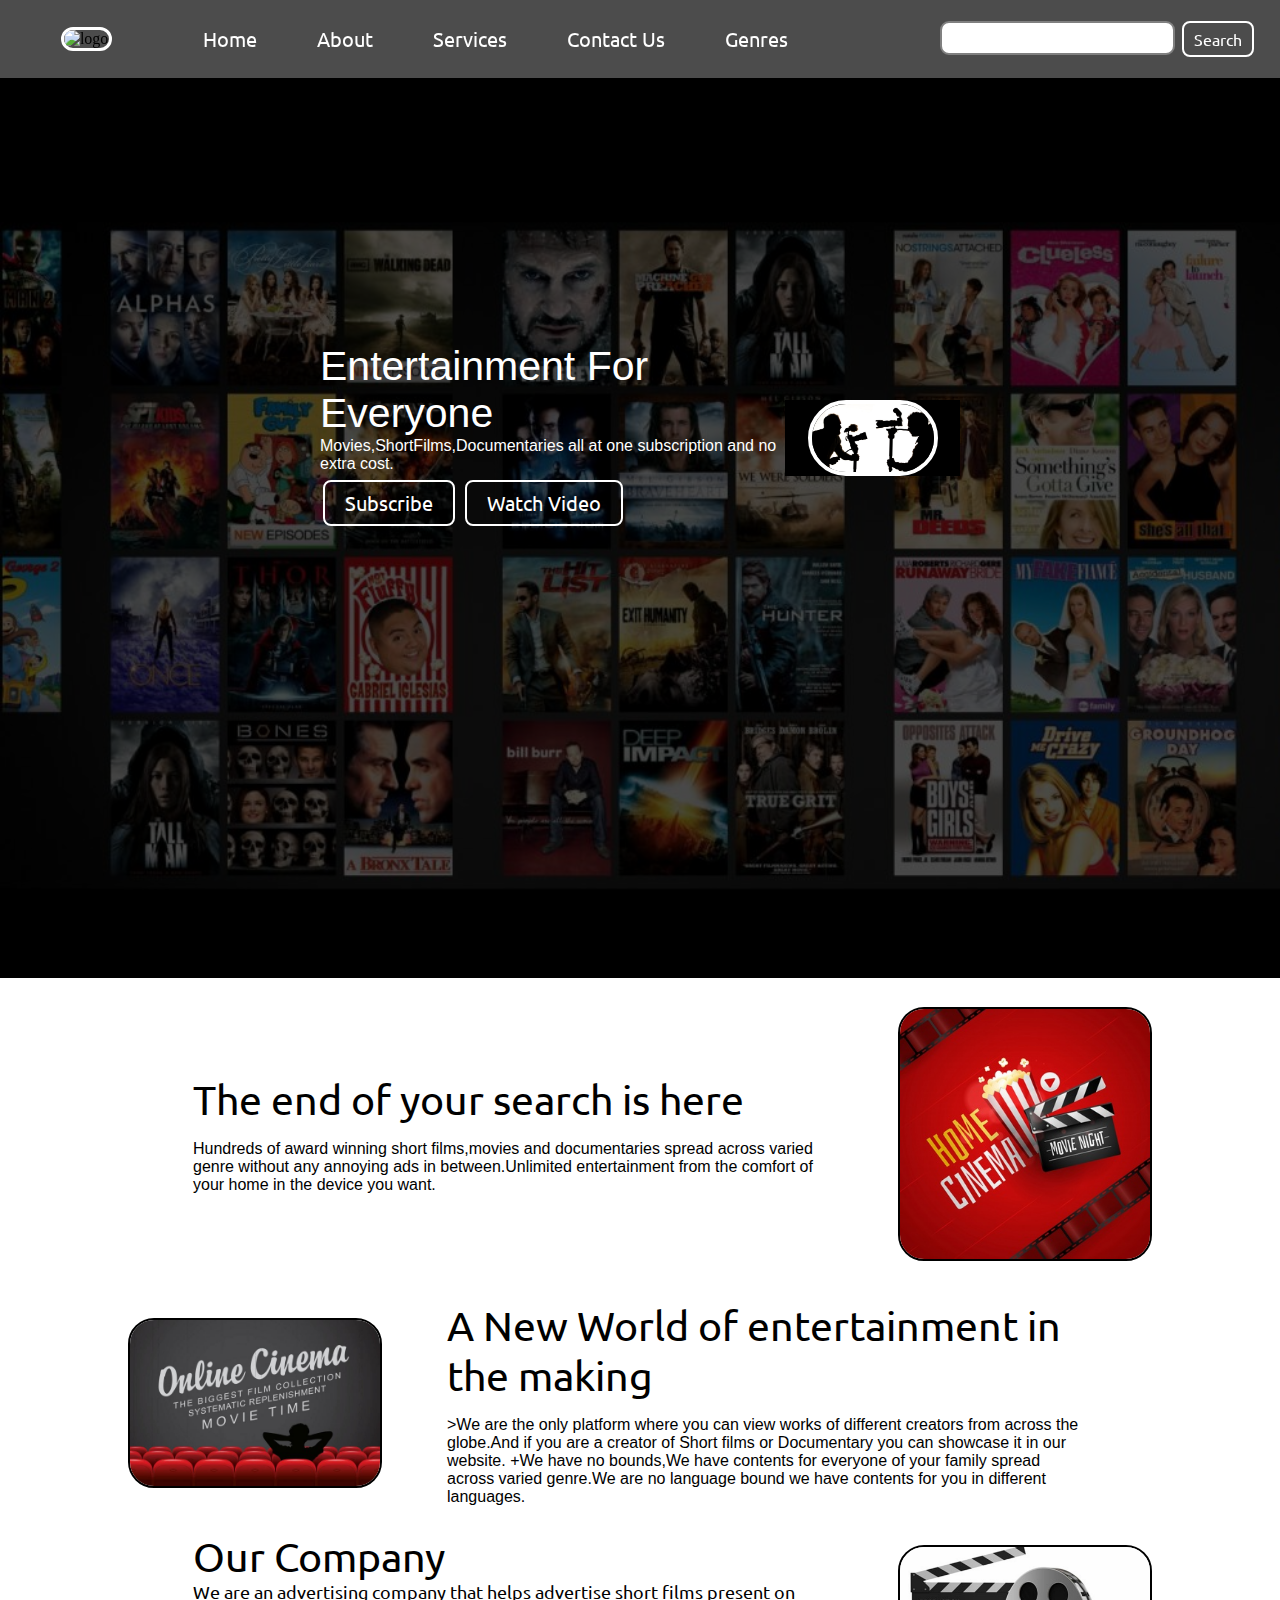
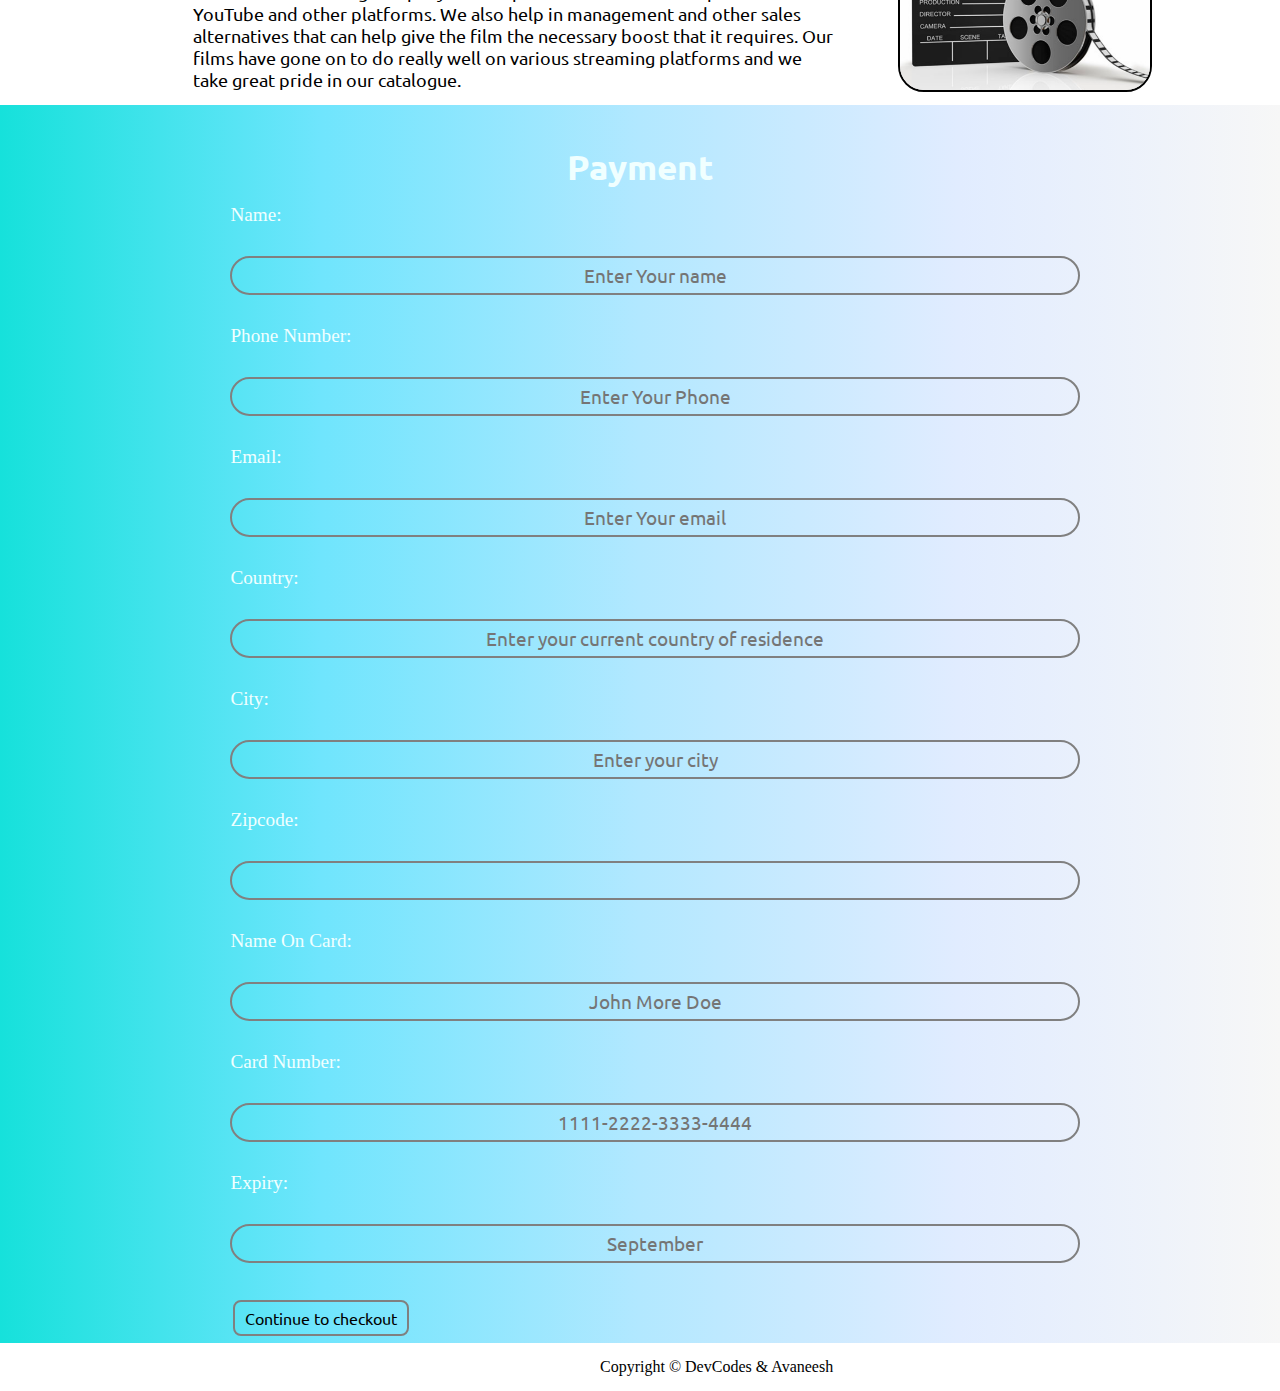
==== index.html @ dfcd932e "A website created by first year undergraduate students to advertise different shows and movies." ====
<!DOCTYPE html>
<html lang="en">

<head>
    <meta charset="UTF-8">
    <meta name="viewport" content="width=device-width, initial-scale=1.0">
    <link rel="stylesheet" href="style.css">
    <link rel="stylesheet" href="responsive.css">
    <title>iEntertainment</title>
    <script>
        alert("Welcome!");
    </script>
</head>


<body>
    <nav class="navbar background h-nav-resp">
        <ul class="nav-list v-class-resp">
            <div class="logo"><img src="https://fsb.zobj.net/crop.php?r=1zEdQrKmSb2Qq-QOJ8kayU0MAq7cnAOKB-mqc9zPY5xaqeomE1H00PD4sB3A-gENWUirjph6h09thGcsseJERpnXImv902eIp3EoGYthv3XoYaRtDj-dxhJeAAG1PjBTYFbeUVChLWFrR5xc" alt="logo"></div>
            <li><a href="#">Home</a></li>
            <li><a href="#about">About</a></li>
            <li><a href="#services">Services</a></li>
            <li><a href="#contact">Contact Us</a></li>
            <li><a href="#genres">Genres</a></li>
        </ul>
        <div class="rightNav v-class-resp">
            <input type="text" name="search" id="search">
            <button class="btn btn-sm">Search</button>
        </div>
        <div class="burger">
            <div class="line"></div>
            <div class="line"></div>
            <div class="line"></div>
        </div>
    </nav>

    <section class="background firstSection">
        <div class="box-main">
            <div class="firstHalf">
                <p class="text-big">Entertainment For Everyone</p>
                <p class="text-small">Movies,ShortFilms,Documentaries all at one subscription and no extra cost.</p>
                <div class="buttons">
                    <button class="btn">Subscribe</button>
                    <button class="btn">Watch Video</button>

                </div>
            </div>

            <div class="secondHalf">
                <!-- <img src="https://www.google.com/url?sa=i&url=https%3A%2F%2Fduexpress.in%2Fshort-films-future-cinema%2F&psig=AOvVaw2sxNDqFr6ko_RXm3y5FRDY&ust=1621150050060000&source=images&cd=vfe&ved=0CAIQjRxqFwoTCPD81v2Uy_ACFQAAAAAdAAAAABAD" alt="Laptop Image"> -->
                <img src="./laptopimg.jpg" alt="reload" srcset="">
            </div>
        </div>
    </section>

    <section class="section">
        <div class="paras">
        <p class="sectionTag text-big">The end of your search is here</p>
        <p class="sectionSubTag text-small">Hundreds of award winning short films,movies and documentaries spread across varied genre without any
            annoying ads in between.Unlimited entertainment from the comfort of your home in the device you want.</p>
        </div>
        <div class="thumbnail">
            <img src="img2.jpg">
        </div>
    </section>

    <section class="section section-left" id="about">
        <div class="paras">
        <p class="sectionTag text-big">A New World of entertainment in the making</p>
        <p class="sectionSubTag text-small">>We are the only platform where you can view works of different creators from across the globe.And if you are a creator of Short films or Documentary you can showcase it in our website.
            +We have no bounds,We have contents for everyone of your family spread across varied genre.We are no language bound we have contents for you in different languages.</p>
        </div>
        <div class="thumbnail">
            <img src="cinema.jpg">
        </div> 
    </section>
    <section class="section" id="services">
        <div class="paras">
        <p class="ourcompany">Our Company</p>
        <p class="companyinfo">We are an advertising company that helps advertise short films present on YouTube and other platforms. 
            We also help in management and other sales alternatives that can help give the film the necessary boost that it requires. Our films have gone on to do really well on various streaming platforms and we take great pride in our catalogue.
        </p>
        
        </div>
        <div class="thumbnail">
            <img src="creators.png">
        </div>
    </section>
     
    <section class="contact" id="contact">
        <h1 class="text-center">Payment</h1>
        <form>
            <label for="name">Name:</label>
            <input class="form-input" type="text" name="name" id="name" placeholder="Enter Your name" required>
            <label for="phone">Phone Number:</label>
            <input class="form-input" type="text" name="phone" id="phone" placeholder="Enter Your Phone" required>
            <label for="email">Email:</label>
            <input class="form-input" type="email" name="email" id="email" placeholder="Enter Your email" required>
            <label for="country">Country:</label>
            <input class="form-input" type="text" name="country" id="country" placeholder="Enter your current country of residence" required>
            <label for="city">City:</label>
            <input class="form-input" type="text" name="city" id="city" placeholder="Enter your city" required>
            <label for="zipcode">Zipcode:</label>
            <input class="form-input" type="text" id="zipcode" name="zipcode" pattern = "[0-9]{5}" required>
            <label for="cname">Name On Card:</label>
            <input class = "form-input" type="text" id="cname" name="cardname" placeholder="John More Doe" required>
            <label for="ccnum">Card Number:</label>
            <input class = "form-input"type="text" id="ccnum" name="cardnumber" placeholder="1111-2222-3333-4444" pattern="[0-9]{16}" required>
            <label for="expmonth">Expiry:</label>
            <input class = "form-input" type="text" id="expmonth" name="expmonth" placeholder="September" required>
            <input type="submit" value="Continue to checkout" class="btn btn-sm btn-dark">
        </form>
    </section>
    <footer>
        Copyright © DevCodes & Avaneesh
    </footer>
    <script src="resp.js"></script>

</body>

</html>
---- style.css ----
@import url('https://fonts.googleapis.com/css2?family=Ubuntu&display=swap');
*{
    margin: 0;
    padding:0;
}

html{
    scroll-behavior: smooth;
}
.logo{
    width:20%;
    display: flex;
    justify-content: center;
    align-items: center;
}
.logo img{
    width: 26%;
    border: 3px solid white;
    border-radius: 50px;
    margin: 5px;
}
.navbar{
    display: flex;
    align-items: center;
    justify-content: center;
    position: sticky;
    top:0;
    cursor: pointer;
    
}

.nav-list{
    width: 70%; 
    height: 20%;
    display: flex; 
    align-items: center;
}

.nav-list li{
    list-style: none;
    padding: 26px 30px;
}

.nav-list li a{
    text-decoration: none;
    color: white;
    font-size: 20px;
    font-family: 'Ubuntu', sans-serif;
}

.nav-list li a:hover{ 
    color: rgb(197, 194, 194);
}

.rightNav{ 
    width: 30%;
    text-align: right;
    padding: 0 23px;
}

#search{
    padding: 5px;
    font-size: 17px;
    border: 2px solid grey;
    border-radius: 9px;
}

.background{
    background: rgba(0, 0, 0, 0.7) url('img,img.jpg');
    background-size: cover;
    background-blend-mode: darken;
}

.firstSection{
    height: 100vh;
    background-image: url('img1.jpg');
}

.box-main{
    display: flex;
    justify-content: center;
    align-items: center;
    color: white;
    font-family: 'Segoe UI', Tahoma, Geneva, Verdana, sans-serif;
    max-width: 50%;
    margin: auto;
        height: 80%;
}

.firstHalf{
    width: 80%;
    display:block;
    flex-direction: column;
    justify-content: center;
    background-image: url("img.jpg") ;
    
}

.secondHalf{
    width: 30%;
background-image: url("img1.jpg");
}
.text-big{
    font-size: 41px;
}
.secondHalf img{
    width: 70%; 
    border: 4px solid white;
    border-radius: 150px;
    display: block;
    margin: auto;
}

.ourcompany{
    font-size: 41px;
}

.companyinfo{
    font-size: 18px;
}

.btn{
    padding: 8px 20px;
    margin: 7px 3px;
    border: 2px solid white;
    border-radius: 8px; 
    background: none;
    color: white;
    cursor: pointer;
    font-family: 'Ubuntu', sans-serif;
    font-size: 20px;
}

.btn-sm{
    padding: 6px 10px;
    vertical-align: middle;
    font-size: 16px;
}

.btn-dark{
    color: black;
        border: 2px solid grey;

}
.section{ 
    display: flex;
    align-items: center;
    justify-content: space-evenly;
    max-width: 80%;
    margin: auto;
    font-family: 'Ubuntu', sans-serif;
    padding: 10px;
}

.section-left{
    flex-direction: row-reverse;
}

.paras{
    padding: 0px 65px;
}

.sectionTag{
    padding: 16px 0;
}

.sectionSubTag{
    font-family: 'Segoe UI', Tahoma, Geneva, Verdana, sans-serif;
}

.thumbnail img{
    width: 250px;
    border: 2px solid black;
    border-radius: 26px;
    margin-top: 19px;
}

.contact{
    /* background-color: #f6f5f4; */
    /* background-image: linear-gradient(to top, #051937, #3e205b, #850464, #c5004c, #eb1212); */
    background-image: linear-gradient(to right, #16e1db, #6fe5fd, #b2e8ff, #e1ecff, #f7f7f7);
    color: azure;
    height: 100%;
    font-size: larger;
}
/* .form-input{
    color: azure;
    font-size: 2.5rem;
} */
.text-center{

    text-align: center;
    padding-top: 40px;
   font-family: 'Ubuntu', sans-serif;
    font-size: 35px;
}

form{
    max-width: 64%;
    margin: 15px auto;
}

.form-input{
    margin: 30px 0;
    padding: 5px 13px;
    width: 100%; 
    font-size: 19px;
    border: 2px solid grey;
    border-radius: 33px;
    font-family: 'Segoe UI', Tahoma, Geneva, Verdana, sans-serif;
    text-align: center;
    font-family: 'Ubuntu', sans-serif; 
    display: inline-flex;
    justify-content: center;
    background: url('bg.jpg') no-repeat center center/cover;
    color: azure;
}


.burger{
    display: none;
    position: absolute;
    cursor: pointer;
    right: 5%;
    top:15px;
}
.line{
    width: 33px;
    background-color: white;
    height: 4px;
    margin: 5px 3px;
}

footer{
    justify-content: center;
    align-items: center;
    margin-bottom: 15px ;
    margin-left: 600px;
    /* background-color: cadetblue; */
}
---- responsive.css ----
@media only screen and (max-width: 1140px){
    .nav-list{
        flex-direction: column;
    }
    .navbar{
        height: 447px;
        flex-direction: column;
        transition: all 0.7s ease-out;
    }
    .rightNav{
        text-align: center;
    }
    .box-main{
        flex-direction: column-reverse;
        max-width: 100%;
    }

    #search{
        width: 100%;
    }
    .burger{
    display: block;
    }
    .h-nav-resp{
        height: 72px;
    }
    .v-class-resp{
        opacity: 0;
    }
    .section{
        flex-direction: column-reverse;
    }
    .text-small{
        text-align: center;
    }
    .text-big{
        text-align: center;
    }
    .buttons{
        text-align: center;
    }
    .paras {
    padding: 0px;
}
}
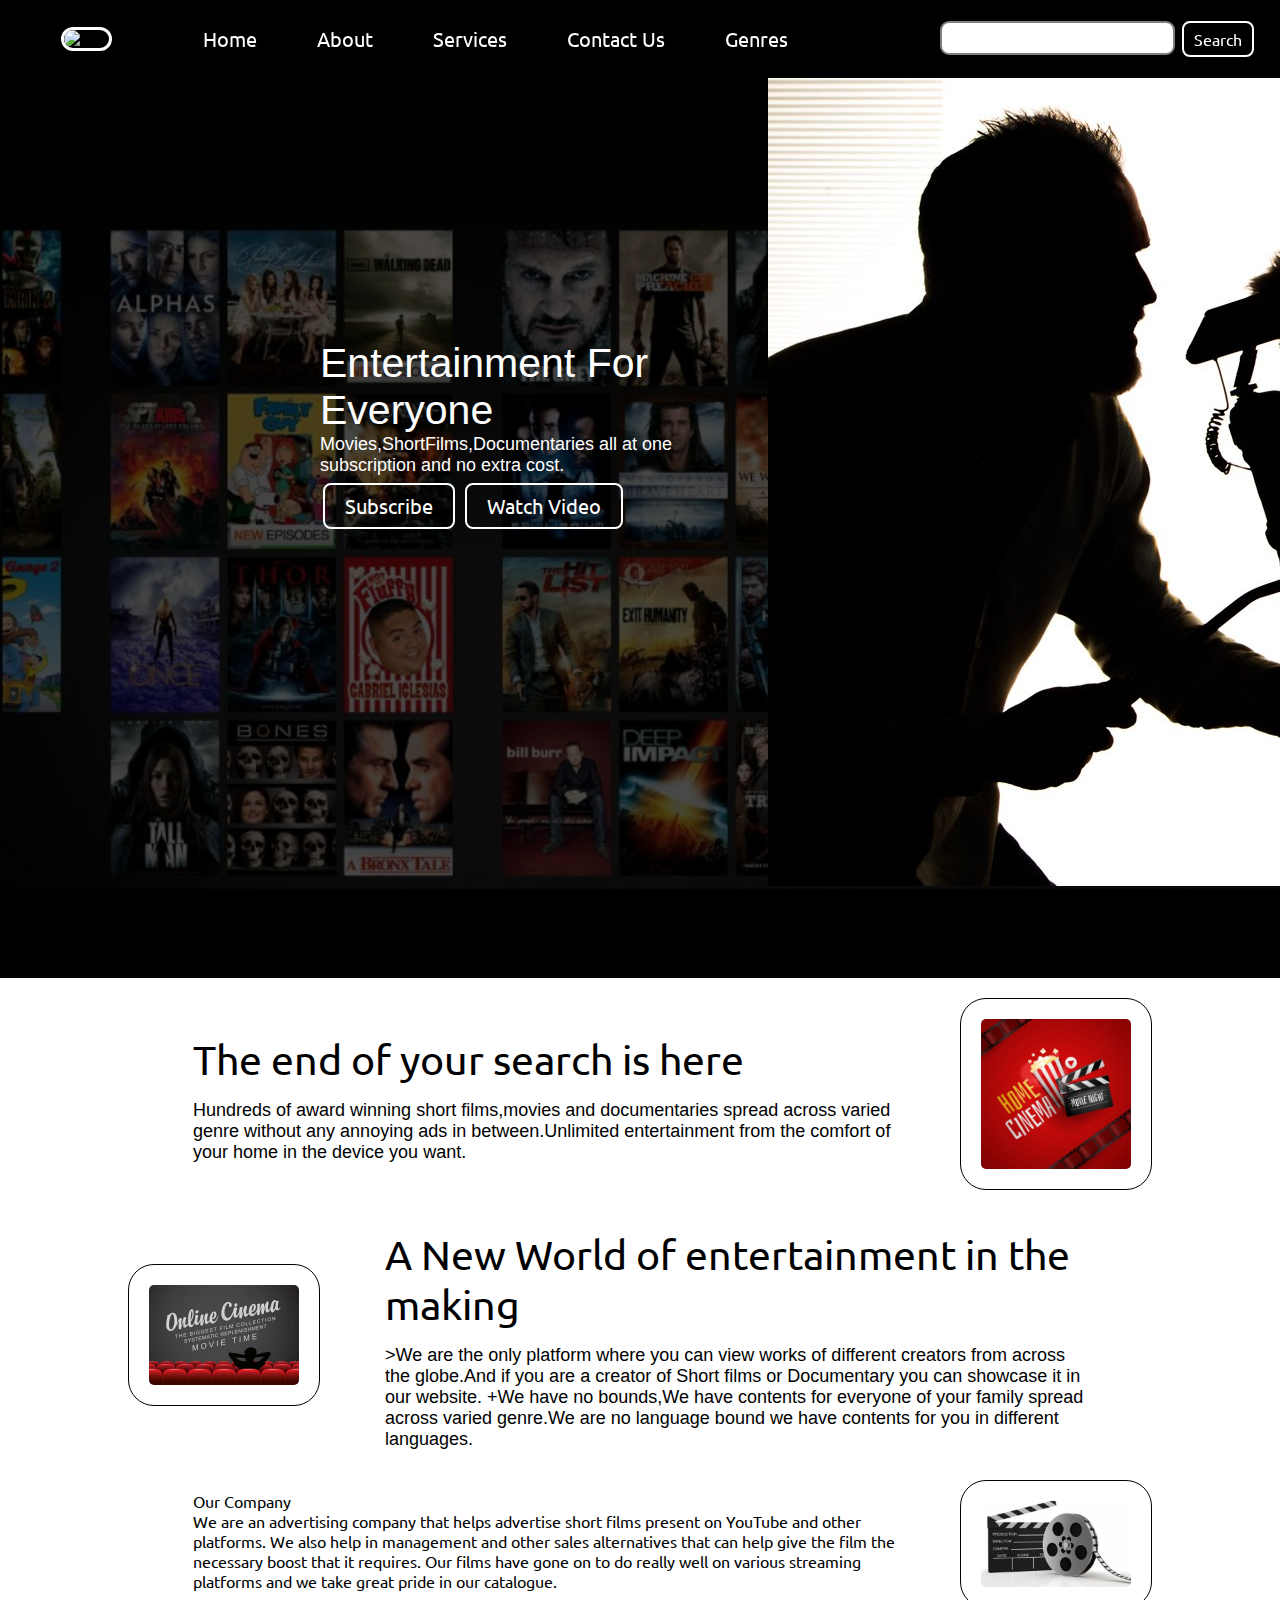
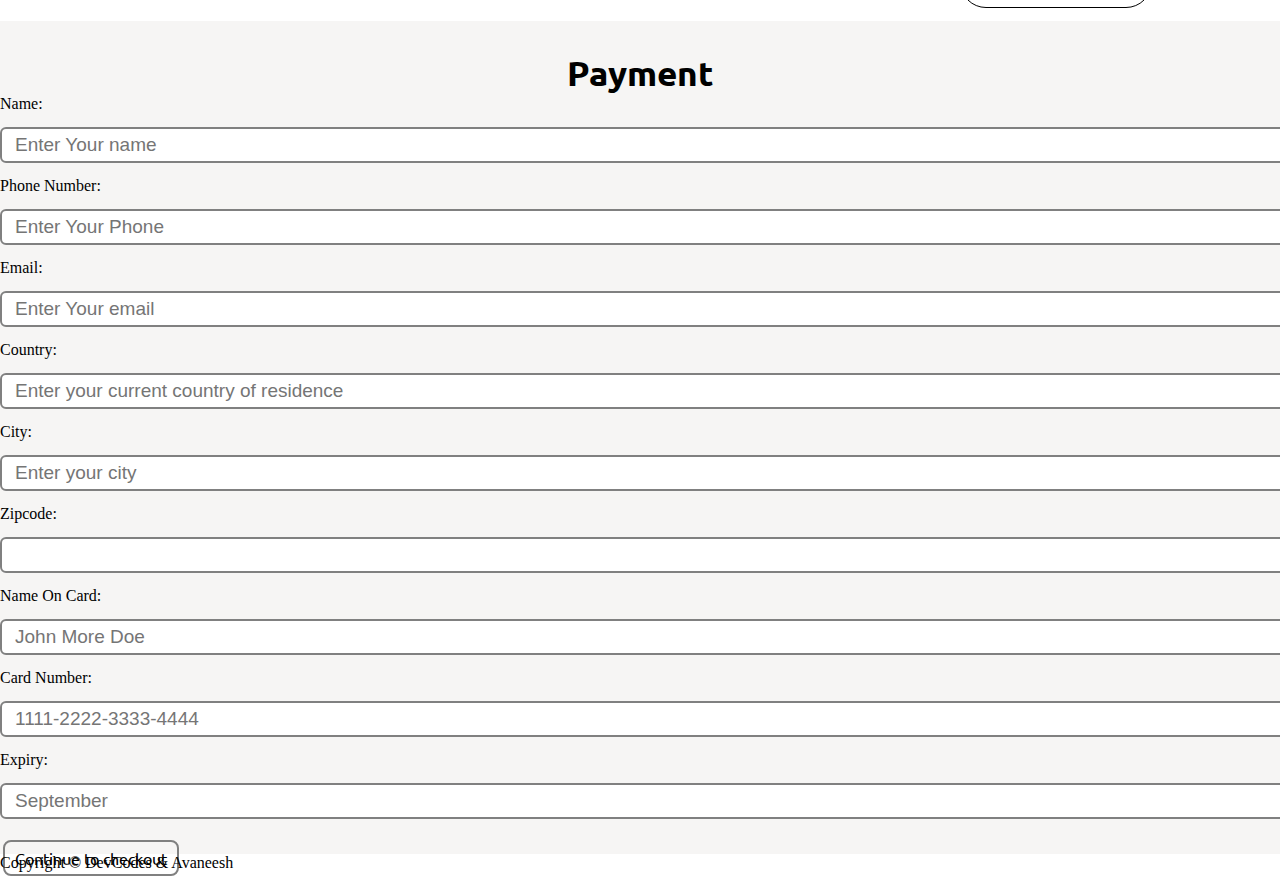
==== commit 945a3fb4: "Update index.html" ====
--- a/index.html
+++ b/index.html
@@ -21,7 +21,7 @@
             <li><a href="#about">About</a></li>
             <li><a href="#services">Services</a></li>
             <li><a href="#contact">Contact Us</a></li>
-            <li><a href="#genres">Genres</a></li>
+            <li><a href="Genres.html">Genres</a></li>
         </ul>
         <div class="rightNav v-class-resp">
             <input type="text" name="search" id="search">
@@ -48,7 +48,7 @@
 
             <div class="secondHalf">
                 <!-- <img src="https://www.google.com/url?sa=i&url=https%3A%2F%2Fduexpress.in%2Fshort-films-future-cinema%2F&psig=AOvVaw2sxNDqFr6ko_RXm3y5FRDY&ust=1621150050060000&source=images&cd=vfe&ved=0CAIQjRxqFwoTCPD81v2Uy_ACFQAAAAAdAAAAABAD" alt="Laptop Image"> -->
-                <img src="./laptopimg.jpg" alt="reload" srcset="">
+                <img src="laptopimg.jpg" alt="reload" srcset="">
             </div>
         </div>
     </section>
@@ -118,4 +118,4 @@
 
 </body>
 
-</html>+</html>
--- a/style.css
+++ b/style.css
@@ -1,241 +1,218 @@
-
-@import url('https://fonts.googleapis.com/css2?family=Ubuntu&display=swap');
-*{
-    margin: 0;
-    padding:0;
-}
-
-html{
-    scroll-behavior: smooth;
-}
-.logo{
-    width:20%;
-    display: flex;
-    justify-content: center;
-    align-items: center;
-}
-.logo img{
-    width: 26%;
-    border: 3px solid white;
-    border-radius: 50px;
-    margin: 5px;
-}
-.navbar{
-    display: flex;
-    align-items: center;
-    justify-content: center;
-    position: sticky;
-    top:0;
-    cursor: pointer;
-    
-}
-
-.nav-list{
-    width: 70%; 
-    height: 20%;
-    display: flex; 
-    align-items: center;
-}
-
-.nav-list li{
-    list-style: none;
-    padding: 26px 30px;
-}
-
-.nav-list li a{
-    text-decoration: none;
-    color: white;
-    font-size: 20px;
-    font-family: 'Ubuntu', sans-serif;
-}
-
-.nav-list li a:hover{ 
-    color: rgb(197, 194, 194);
-}
-
-.rightNav{ 
-    width: 30%;
-    text-align: right;
-    padding: 0 23px;
-}
-
-#search{
-    padding: 5px;
-    font-size: 17px;
-    border: 2px solid grey;
-    border-radius: 9px;
-}
-
-.background{
-    background: rgba(0, 0, 0, 0.7) url('img,img.jpg');
-    background-size: cover;
-    background-blend-mode: darken;
-}
-
-.firstSection{
-    height: 100vh;
-    background-image: url('img1.jpg');
-}
-
-.box-main{
-    display: flex;
-    justify-content: center;
-    align-items: center;
-    color: white;
-    font-family: 'Segoe UI', Tahoma, Geneva, Verdana, sans-serif;
-    max-width: 50%;
-    margin: auto;
-        height: 80%;
-}
-
-.firstHalf{
-    width: 80%;
-    display:block;
-    flex-direction: column;
-    justify-content: center;
-    background-image: url("img.jpg") ;
-    
-}
-
-.secondHalf{
-    width: 30%;
-background-image: url("img1.jpg");
-}
-.text-big{
-    font-size: 41px;
-}
-.secondHalf img{
-    width: 70%; 
-    border: 4px solid white;
-    border-radius: 150px;
-    display: block;
-    margin: auto;
-}
-
-.ourcompany{
-    font-size: 41px;
-}
-
-.companyinfo{
-    font-size: 18px;
-}
-
-.btn{
-    padding: 8px 20px;
-    margin: 7px 3px;
-    border: 2px solid white;
-    border-radius: 8px; 
-    background: none;
-    color: white;
-    cursor: pointer;
-    font-family: 'Ubuntu', sans-serif;
-    font-size: 20px;
-}
-
-.btn-sm{
-    padding: 6px 10px;
-    vertical-align: middle;
-    font-size: 16px;
-}
-
-.btn-dark{
-    color: black;
-        border: 2px solid grey;
-
-}
-.section{ 
-    display: flex;
-    align-items: center;
-    justify-content: space-evenly;
-    max-width: 80%;
-    margin: auto;
-    font-family: 'Ubuntu', sans-serif;
-    padding: 10px;
-}
-
-.section-left{
-    flex-direction: row-reverse;
-}
-
-.paras{
-    padding: 0px 65px;
-}
-
-.sectionTag{
-    padding: 16px 0;
-}
-
-.sectionSubTag{
-    font-family: 'Segoe UI', Tahoma, Geneva, Verdana, sans-serif;
-}
-
-.thumbnail img{
-    width: 250px;
-    border: 2px solid black;
-    border-radius: 26px;
-    margin-top: 19px;
-}
-
-.contact{
-    /* background-color: #f6f5f4; */
-    /* background-image: linear-gradient(to top, #051937, #3e205b, #850464, #c5004c, #eb1212); */
-    background-image: linear-gradient(to right, #16e1db, #6fe5fd, #b2e8ff, #e1ecff, #f7f7f7);
-    color: azure;
-    height: 100%;
-    font-size: larger;
-}
-/* .form-input{
-    color: azure;
-    font-size: 2.5rem;
-} */
-.text-center{
-
-    text-align: center;
-    padding-top: 40px;
-   font-family: 'Ubuntu', sans-serif;
-    font-size: 35px;
-}
-
-form{
-    max-width: 64%;
-    margin: 15px auto;
-}
-
-.form-input{
-    margin: 30px 0;
-    padding: 5px 13px;
-    width: 100%; 
-    font-size: 19px;
-    border: 2px solid grey;
-    border-radius: 33px;
-    font-family: 'Segoe UI', Tahoma, Geneva, Verdana, sans-serif;
-    text-align: center;
-    font-family: 'Ubuntu', sans-serif; 
-    display: inline-flex;
-    justify-content: center;
-    background: url('bg.jpg') no-repeat center center/cover;
-    color: azure;
-}
-
-
-.burger{
-    display: none;
-    position: absolute;
-    cursor: pointer;
-    right: 5%;
-    top:15px;
-}
-.line{
-    width: 33px;
-    background-color: white;
-    height: 4px;
-    margin: 5px 3px;
-}
-
-footer{
-    justify-content: center;
-    align-items: center;
-    margin-bottom: 15px ;
-    margin-left: 600px;
-    /* background-color: cadetblue; */
-}+@import url('https://fonts.googleapis.com/css2?family=Ubuntu&display=swap');
+*{
+    margin: 0;
+    padding:0;
+}
+
+html{
+    scroll-behavior: smooth;
+}
+.logo{
+    width:20%;
+    display: flex;
+    justify-content: center;
+    align-items: center;
+}
+.logo img{
+    width: 26%;
+    border: 3px solid white;
+    border-radius: 50px;
+    margin: 5px;
+}
+.navbar{
+    display: flex;
+    align-items: center;
+    justify-content: center;
+    position: sticky;
+    top:0;
+    cursor: pointer;
+    
+}
+
+.nav-list{
+    width: 70%; 
+    height: 20%;
+    display: flex; 
+    align-items: center;
+}
+
+.nav-list li{
+    list-style: none;
+    padding: 26px 30px;
+}
+
+.nav-list li a{
+    text-decoration: none;
+    color: white;
+    font-size: 20px;
+    font-family: 'Ubuntu', sans-serif;
+}
+
+.nav-list li a:hover{ 
+    color: rgb(197, 194, 194);
+}
+
+.rightNav{ 
+    width: 30%;
+    text-align: right;
+    padding: 0 23px;
+}
+
+#search{
+    padding: 5px;
+    font-size: 17px;
+    border: 2px solid grey;
+    border-radius: 9px;
+}
+
+.background{
+    background: rgba(0, 0, 0, 0.7) url('img1.jpg');
+    background-size: cover;
+    background-blend-mode: darken;
+}
+
+.firstSection{
+    height: 100vh;
+}
+
+.box-main{
+    display: flex;
+    justify-content: center;
+    align-items: center;
+    color: white;
+    font-family: 'Segoe UI', Tahoma, Geneva, Verdana, sans-serif;
+    max-width: 50%;
+    margin: auto;
+        height: 80%;
+}
+
+.firstHalf{
+    width: 80%;
+    display: ;
+    flex-direction: column;
+    justify-content: center;
+    background: img,img.jpg;
+    
+}
+
+.secondHalf{
+    width: 30%;
+background-image="img1.jpg
+}
+
+
+
+.text-big{
+    font-size: 41px;
+}
+
+.text-small{
+    font-size: 18px;
+}
+
+.btn{
+    padding: 8px 20px;
+    margin: 7px 3px;
+    border: 2px solid white;
+    border-radius: 8px; 
+    background: none;
+    color: white;
+    cursor: pointer;
+    font-family: 'Ubuntu', sans-serif;
+    font-size: 20px;
+}
+
+.btn-sm{
+    padding: 6px 10px;
+    vertical-align: middle;
+    font-size: 16px;
+}
+
+.btn-dark{
+    color: black;
+        border: 2px solid grey;
+
+}
+.section{ 
+    display: flex;
+    align-items: center;
+    justify-content: space-evenly;
+    max-width: 80%;
+    margin: auto;
+    font-family: 'Ubuntu', sans-serif;
+    padding: 10px;
+}
+
+.section-left{
+    flex-direction: row-reverse;
+}
+
+.paras{
+    padding: 0px 65px;
+}
+
+.sectionTag{
+    padding: 16px 0;
+}
+
+.sectionSubTag{
+    font-family: 'Segoe UI', Tahoma, Geneva, Verdana, sans-serif;
+}
+
+.thumbnail img{
+    width: 150px;
+    border: 1px solid black;
+    border-radius: 26px;
+    margin-top: 10px;
+    padding:20px
+}
+
+.contact{
+    background-color: #f6f5f4;
+    height: 833px;
+}
+.text-center{
+
+    text-align: center;
+    padding-top: 30px;
+   font-family: 'Ubuntu', sans-serif;
+       font-size: 35px;
+}
+
+.form{
+    max-width: 62%;
+    margin: 25px auto;
+}
+
+.form-input{
+    margin: 14px 0;
+    padding: 5px 13px;
+    width: 100%; 
+    font-size: 19px;
+    border: 2px solid grey;
+    border-radius: 6px;
+    font-family: 'Segoe UI', Tahoma, Geneva, Verdana, sans-serif;
+}
+.text-footer{
+    text-align: center;
+    padding: 30px 0;
+   font-family: 'Ubuntu', sans-serif; 
+   display: flex;
+   justify-content: center;
+   color: white;
+   
+}
+
+.burger{
+    display: none;
+    position: absolute;
+    cursor: pointer;
+    right: 5%;
+    top:15px;
+}
+.line{
+    width: 33px;
+    background-color: white;
+    height: 4px;
+    margin: 5px 3px;
+}
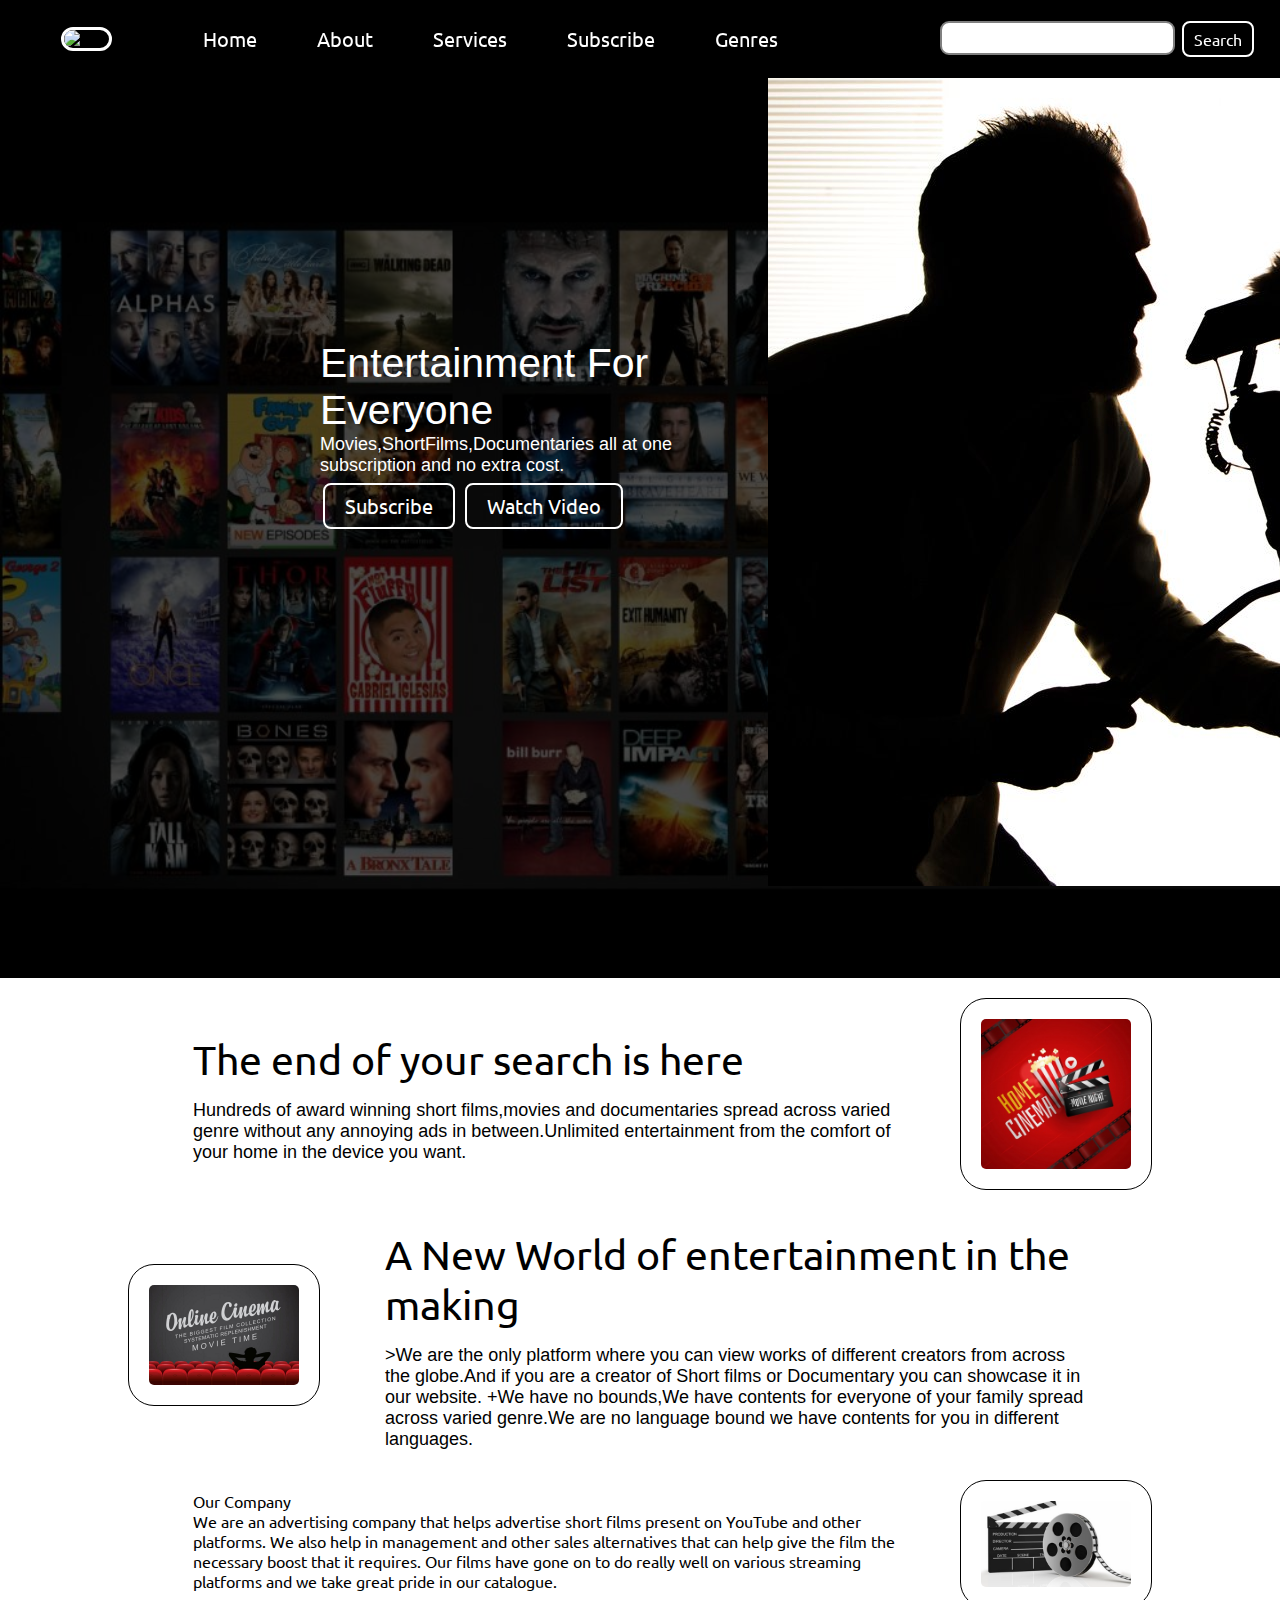
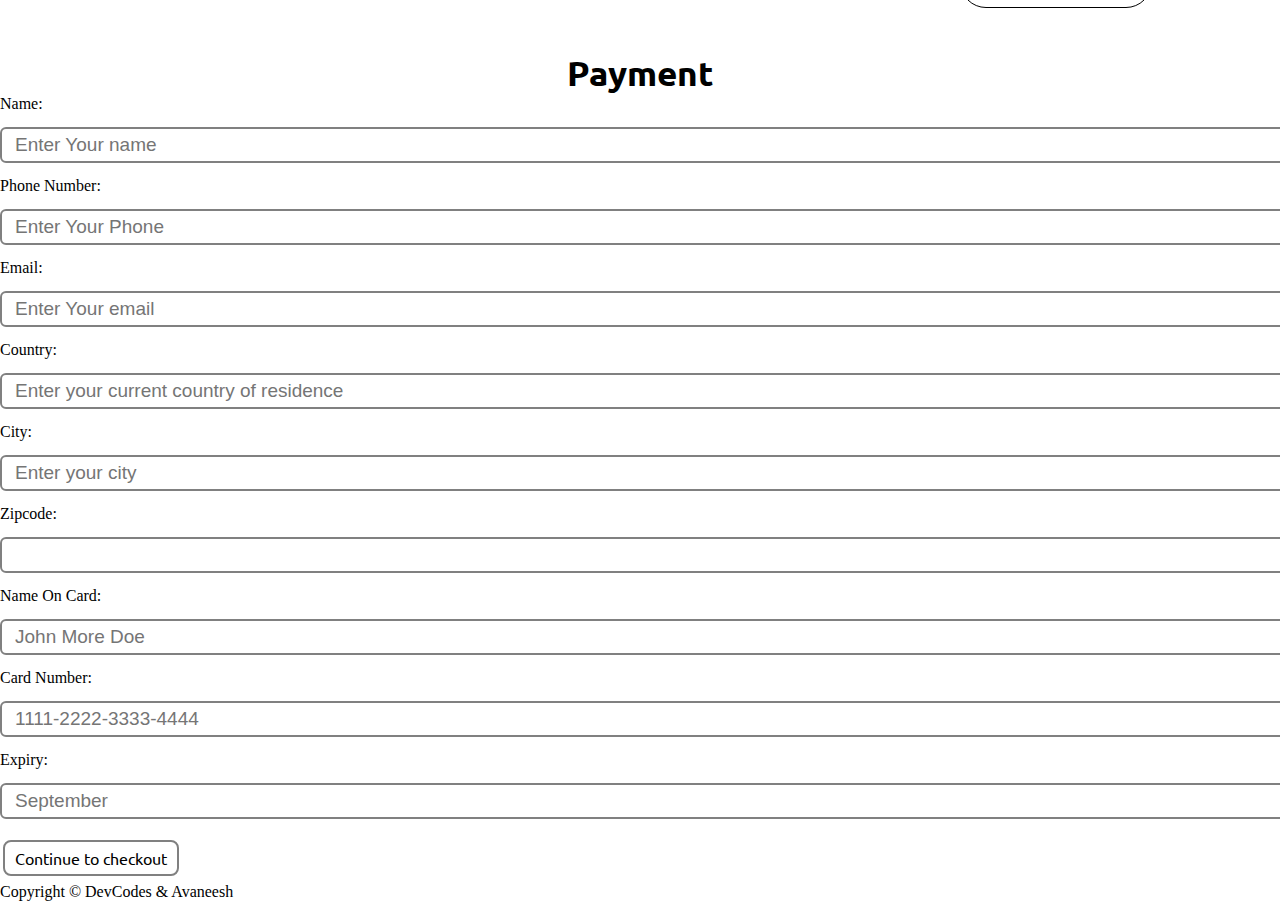
==== commit dcf0cd9f: "Update index.html" ====
--- a/index.html
+++ b/index.html
@@ -20,7 +20,7 @@
             <li><a href="#">Home</a></li>
             <li><a href="#about">About</a></li>
             <li><a href="#services">Services</a></li>
-            <li><a href="#contact">Contact Us</a></li>
+            <li><a href="#payment">Subscribe</a></li>
             <li><a href="Genres.html">Genres</a></li>
         </ul>
         <div class="rightNav v-class-resp">
@@ -47,7 +47,7 @@
             </div>
 
             <div class="secondHalf">
-                <!-- <img src="https://www.google.com/url?sa=i&url=https%3A%2F%2Fduexpress.in%2Fshort-films-future-cinema%2F&psig=AOvVaw2sxNDqFr6ko_RXm3y5FRDY&ust=1621150050060000&source=images&cd=vfe&ved=0CAIQjRxqFwoTCPD81v2Uy_ACFQAAAAAdAAAAABAD" alt="Laptop Image"> -->
+                
                 <img src="laptopimg.jpg" alt="reload" srcset="">
             </div>
         </div>
@@ -87,7 +87,7 @@
         </div>
     </section>
      
-    <section class="contact" id="contact">
+    <section class="payment" id="payment">
         <h1 class="text-center">Payment</h1>
         <form>
             <label for="name">Name:</label>
--- a/style.css
+++ b/style.css
@@ -97,15 +97,18 @@
 
 .secondHalf{
     width: 30%;
-background-image="img1.jpg
-}
-
-
+ }
 
 .text-big{
     font-size: 41px;
 }
-
+.secondhalf img{
+    width: 30%;
+    border: 4px solid white;
+    border-radius: 150px;
+    display: block;
+    margin: auto;
+}   
 .text-small{
     font-size: 18px;
 }
@@ -168,7 +171,7 @@
 }
 
 .contact{
-    background-color: #f6f5f4;
+    background-color:#f6f5f4;
     height: 833px;
 }
 .text-center{
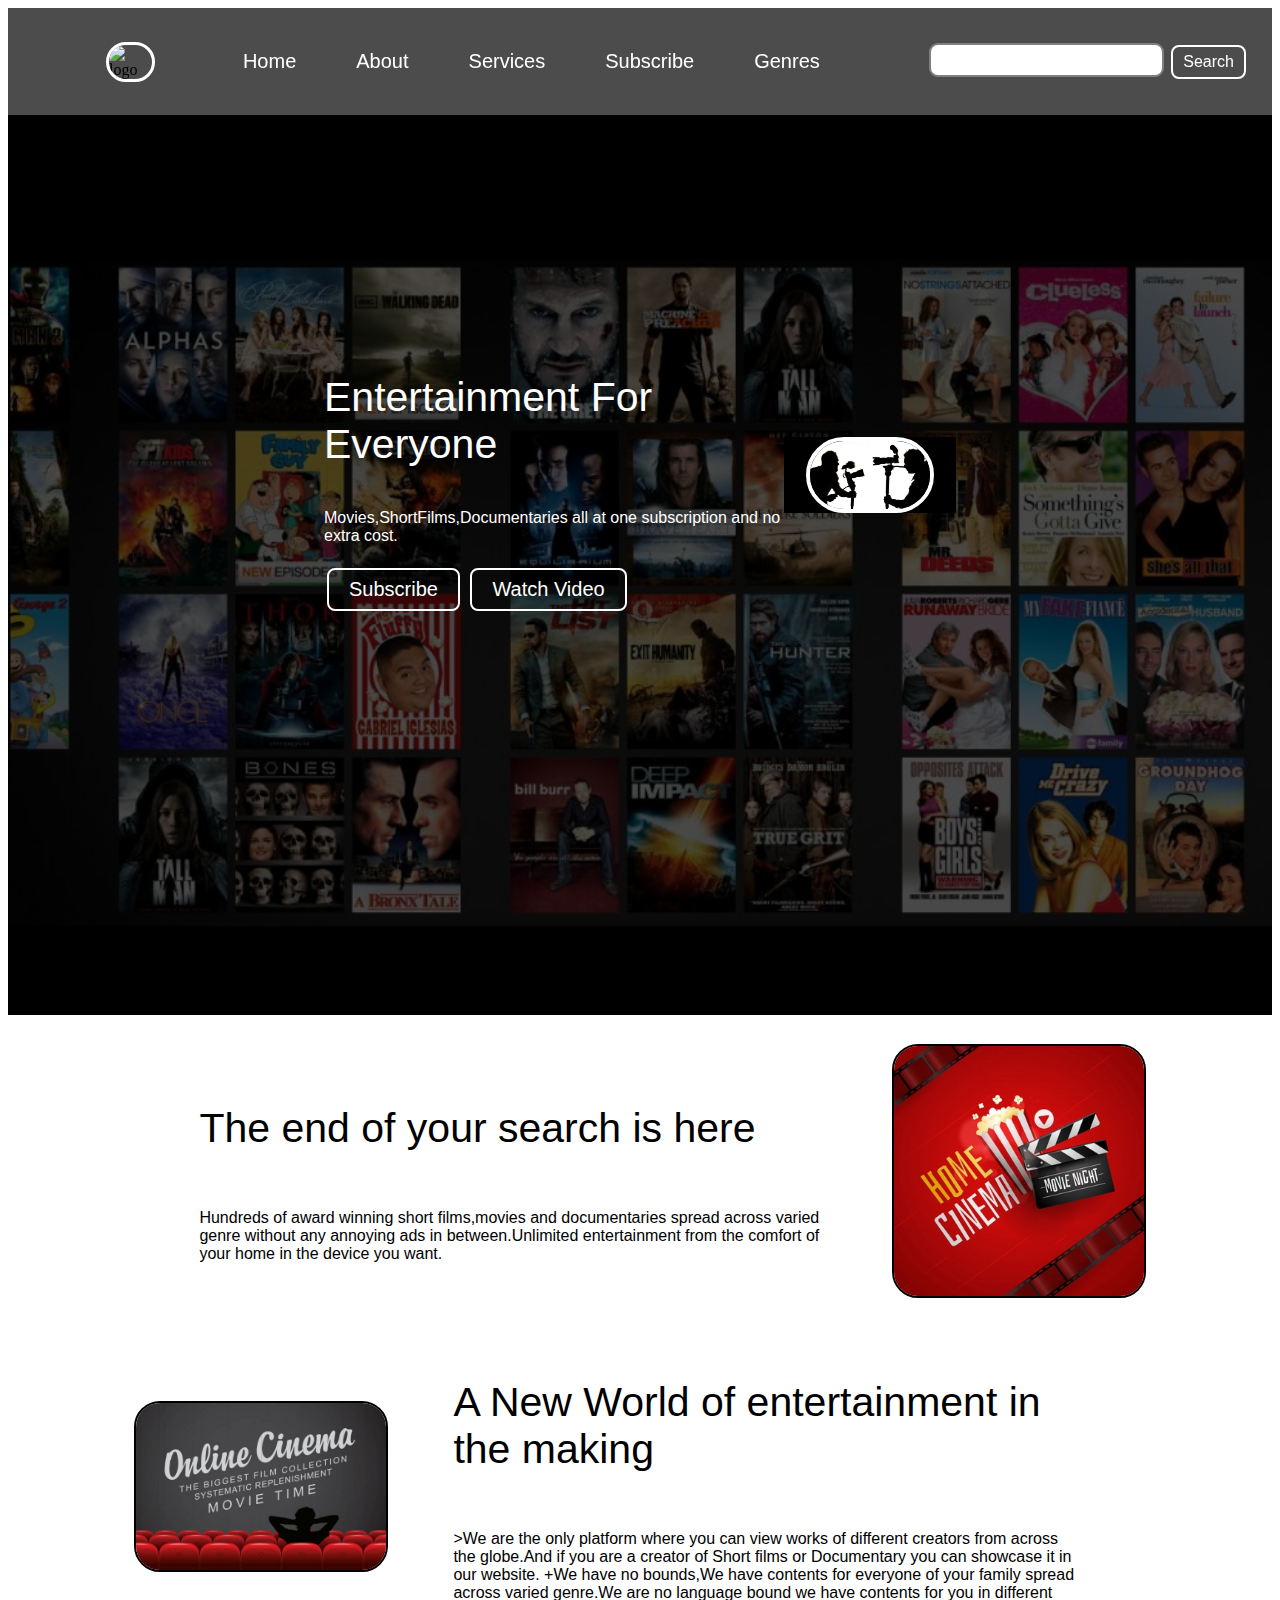
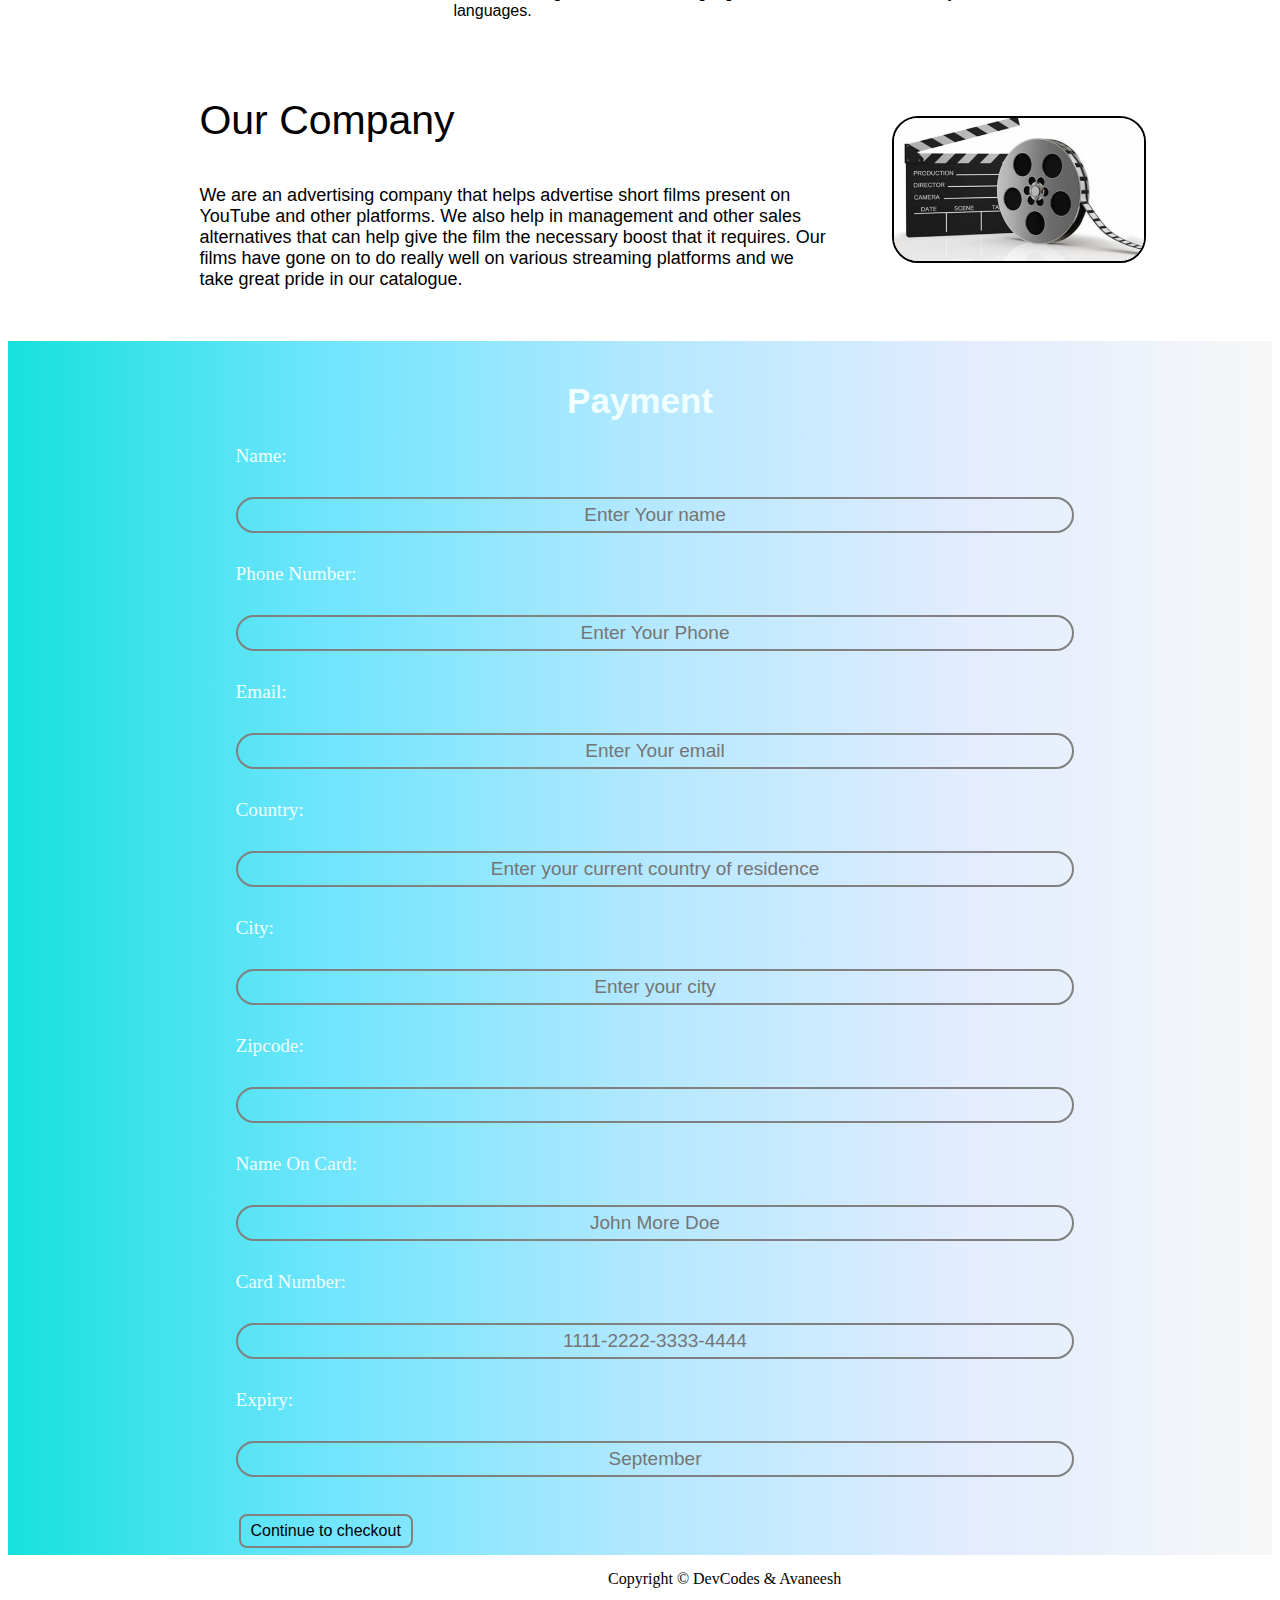
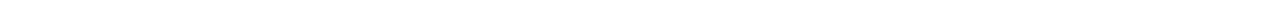
==== commit 403e67c9: "Update index.html" ====
--- a/index.html
+++ b/index.html
@@ -48,7 +48,7 @@
 
             <div class="secondHalf">
                 
-                <img src="laptopimg.jpg" alt="reload" srcset="">
+                <img src="laptopimg.jpg" alt="reload">
             </div>
         </div>
     </section>
@@ -115,7 +115,15 @@
         Copyright © DevCodes & Avaneesh
     </footer>
     <script src="resp.js"></script>
+<!-- The core Firebase JS SDK is always required and must be listed first -->
+<script src="/__/firebase/8.6.2/firebase-app.js"></script>
 
+<!-- TODO: Add SDKs for Firebase products that you want to use
+     https://firebase.google.com/docs/web/setup#available-libraries -->
+<script src="/__/firebase/8.6.2/firebase-analytics.js"></script>
+
+<!-- Initialize Firebase -->
+<script src="/__/firebase/init.js"></script>
 </body>
 
 </html>
--- a/style.css
+++ b/style.css
@@ -1,4 +1,4 @@
-@import url('https://fonts.googleapis.com/css2?family=Ubuntu&display=swap');
+import url('https://fonts.googleapis.com/css2?family=Ubuntu&display=swap');
 *{
     margin: 0;
     padding:0;
@@ -26,7 +26,7 @@
     position: sticky;
     top:0;
     cursor: pointer;
-    
+
 }
 
 .nav-list{
@@ -66,13 +66,14 @@
 }
 
 .background{
-    background: rgba(0, 0, 0, 0.7) url('img1.jpg');
+    background: rgba(0, 0, 0, 0.7) url('img,img.jpg');
     background-size: cover;
     background-blend-mode: darken;
 }
 
 .firstSection{
     height: 100vh;
+    background-image: url('img1.jpg');
 }
 
 .box-main{
@@ -88,28 +89,33 @@
 
 .firstHalf{
     width: 80%;
-    display: ;
+    display:block;
     flex-direction: column;
     justify-content: center;
-    background: img,img.jpg;
-    
+    background-image: url("img.jpg") ;
+
 }
 
 .secondHalf{
     width: 30%;
- }
-
+background-image: url("img1.jpg");
+}
 .text-big{
     font-size: 41px;
 }
-.secondhalf img{
-    width: 30%;
+.secondHalf img{
+    width: 70%; 
     border: 4px solid white;
     border-radius: 150px;
     display: block;
     margin: auto;
-}   
-.text-small{
+}
+
+.ourcompany{
+    font-size: 41px;
+}
+
+.companyinfo{
     font-size: 18px;
 }
 
@@ -163,48 +169,53 @@
 }
 
 .thumbnail img{
-    width: 150px;
-    border: 1px solid black;
+    width: 250px;
+    border: 2px solid black;
     border-radius: 26px;
-    margin-top: 10px;
-    padding:20px
-}
-
-.contact{
-    background-color:#f6f5f4;
-    height: 833px;
-}
+    margin-top: 19px;
+}
+
+.payment{
+    /* background-color: #f6f5f4; */
+    /* background-image: linear-gradient(to top, #051937, #3e205b, #850464, #c5004c, #eb1212); */
+    background-image: linear-gradient(to right, #16e1db, #6fe5fd, #b2e8ff, #e1ecff, #f7f7f7);
+    color: azure;
+    height: 100%;
+    font-size: larger;
+}
+/* .form-input{
+    color: azure;
+    font-size: 2.5rem;
+} */
 .text-center{
 
     text-align: center;
-    padding-top: 30px;
+    padding-top: 40px;
    font-family: 'Ubuntu', sans-serif;
-       font-size: 35px;
-}
-
-.form{
-    max-width: 62%;
-    margin: 25px auto;
+    font-size: 35px;
+}
+
+form{
+    max-width: 64%;
+    margin: 15px auto;
 }
 
 .form-input{
-    margin: 14px 0;
+    margin: 30px 0;
     padding: 5px 13px;
     width: 100%; 
     font-size: 19px;
     border: 2px solid grey;
-    border-radius: 6px;
+    border-radius: 33px;
     font-family: 'Segoe UI', Tahoma, Geneva, Verdana, sans-serif;
-}
-.text-footer{
     text-align: center;
-    padding: 30px 0;
-   font-family: 'Ubuntu', sans-serif; 
-   display: flex;
-   justify-content: center;
-   color: white;
-   
-}
+    font-family: 'Ubuntu', sans-serif; 
+    display: inline-flex;
+    justify-content: center;
+    background: url('bg.jpg') no-repeat center center/cover;
+    color: azure;
+}
+
 
 .burger{
     display: none;
@@ -219,3 +230,11 @@
     height: 4px;
     margin: 5px 3px;
 }
+
+footer{
+    justify-content: center;
+    align-items: center;
+    margin-bottom: 15px ;
+    margin-left: 600px;
+    /* background-color: cadetblue; */
+} 
